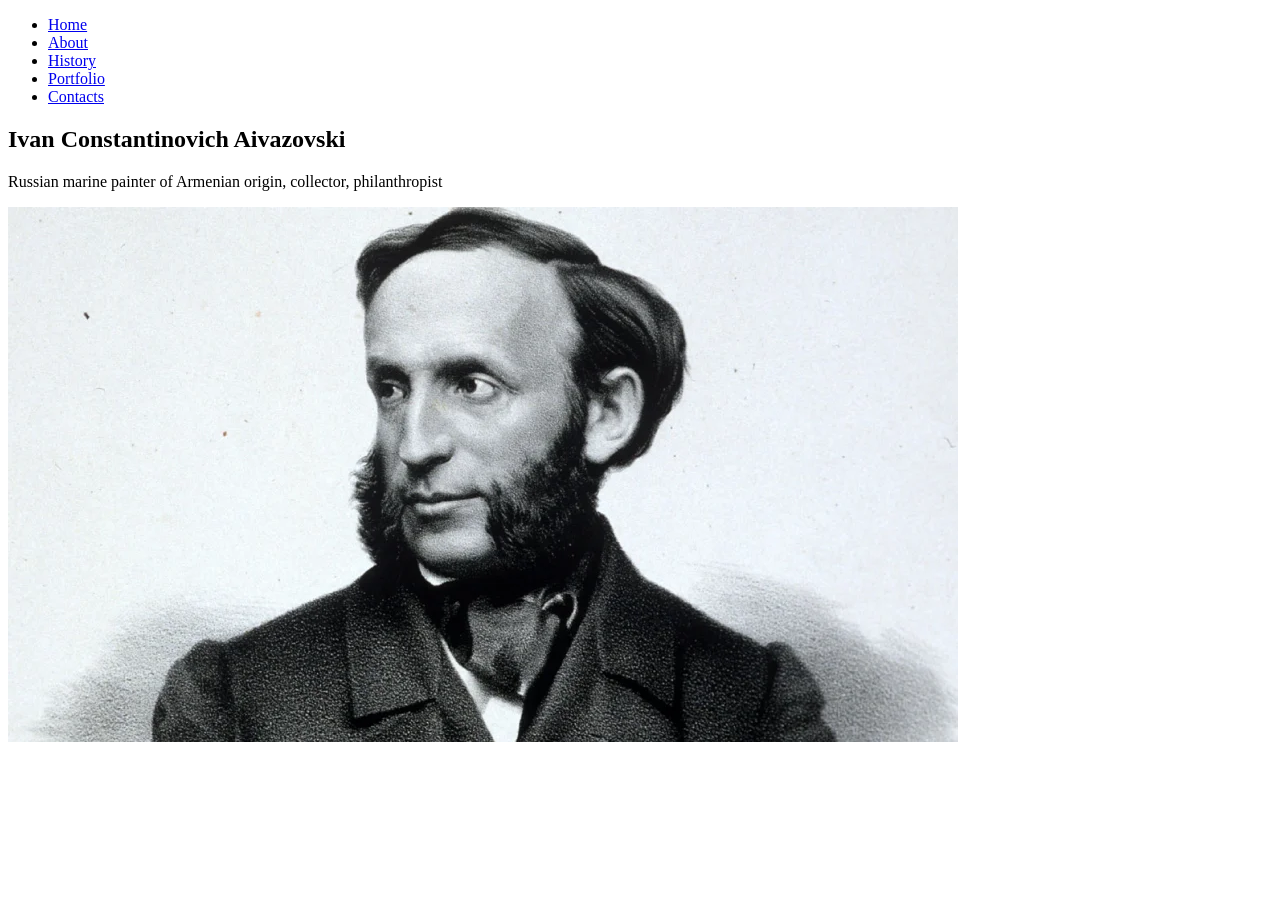
==== index57.html @ abf9cac2 "home section" ====
<!DOCTYPE html>
<html lang="en">
  <head>
    <meta charset="UTF-8" />
    <meta name="viewport" content="width=device-width, initial-scale=1.0" />
    <link rel="preconnect" href="https://fonts.googleapis.com" />
    <link rel="preconnect" href="https://fonts.gstatic.com" crossorigin />
    <link
      href="https://fonts.googleapis.com/css2?family=Roboto:ital,wght@0,100..900;1,100..900&display=swap"
      rel="stylesheet"
    />
    <link
      rel="icon"
      href="/aivazovskiy_page/assets/favicon.png"
      type="image/png"
    />
    <link rel="stylesheet" href="index57.css" />
    <title>Aivazovski</title>
  </head>
  <body>
    <header class="header" aria-label="header">
      <div class="container">
        <nav class="nav" aria-label="header navigation">
          <ul class="nav-list" aria-label="header navigation list">
            <li>
              <a href="#" class="nav-link" aria-label="link to home">Home</a>
            </li>
            <li>
              <a href="#" class="nav-link" aria-label="link to about">About</a>
            </li>
            <li>
              <a href="#" class="nav-link" aria-label="link to history"
                >History</a
              >
            </li>
            <li>
              <a href="#" class="nav-link" aria-label="link to portfolio"
                >Portfolio</a
              >
            </li>
            <li>
              <a href="#" class="nav-link" aria-label="link to contacts"
                >Contacts</a
              >
            </li>
          </ul>
        </nav>
      </div>
    </header>

    <main aria-label="main">
      <section class="home" aria-label="home section">
        <div class="container">
          <h1 class="home-title" aria-label="title">
            Ivan Constantinovich Aivazovski
          </h1>
          <p class="home-description" aria-label="description">
            Russian marine painter of Armenian origin, collector, philanthropist
          </p>
          <img
            src="assets/webp/home.webp"
            alt="photo of Aivazovski"
            class="home-image"
          />
        </div>
      </section>
    </main>

    <footer></footer>
  </body>
</html>
---- index57.css ----
@import url("/aivazovskiy_page/styles57/basic.css");
@import url("/aivazovskiy_page/styles57/variables.css");
@import url("/aivazovskiy_page/styles57/header.css");
@import url("/aivazovskiy_page/styles57/home.css");
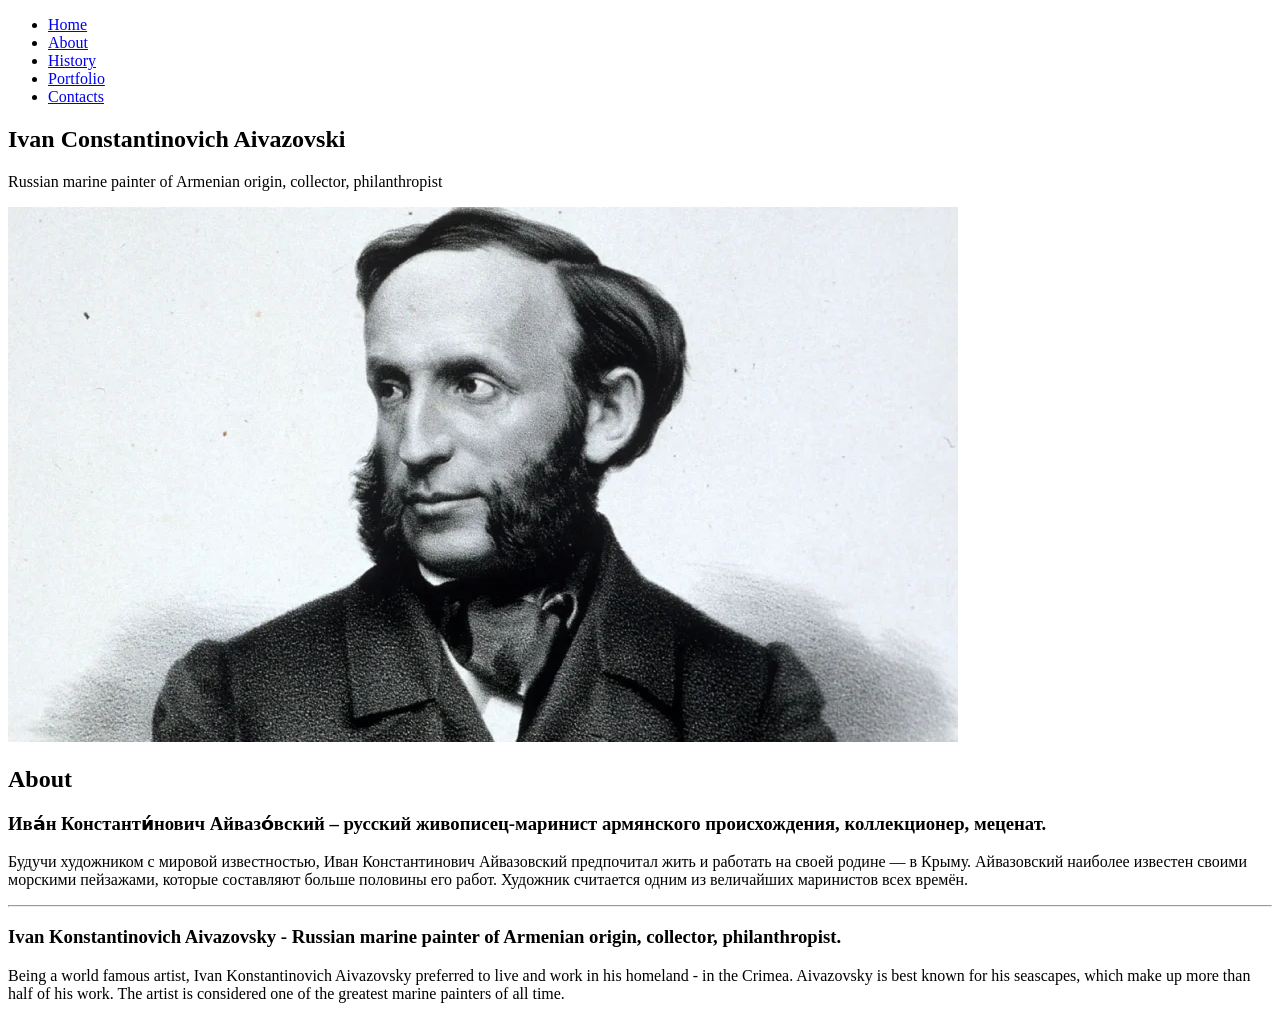
==== commit ae4977f2: "about section" ====
--- a/index57.html
+++ b/index57.html
@@ -64,6 +64,37 @@
           />
         </div>
       </section>
+
+      <section class="about" aria-label="about section">
+        <div class="container">
+          <h2 class="about-title" aria-label="about title">About</h2>
+          <h3 class="about-subtitle-ru" aria-label="about subtitle ru">
+            Ива́н Константи́нович Айвазо́вский – русский живописец-маринист
+            армянского происхождения, коллекционер, меценат.
+          </h3>
+          <p class="about-description-ru" aria-label="description ru">
+            Будучи художником с мировой известностью, Иван Константинович
+            Айвазовский предпочитал жить и работать на своей родине — в Крыму.
+            Айвазовский наиболее известен своими морскими пейзажами, которые
+            составляют больше половины его работ. Художник считается одним из
+            величайших маринистов всех времён.
+          </p>
+
+          <hr class="divider" aria-label="divider" />
+
+          <h3 class="about-subtitle-en" aria-label="about subtitle en">
+            Ivan Konstantinovich Aivazovsky - Russian marine painter of Armenian
+            origin, collector, philanthropist.
+          </h3>
+          <p class="about-description-en" aria-label="description en">
+            Being a world famous artist, Ivan Konstantinovich Aivazovsky
+            preferred to live and work in his homeland - in the Crimea.
+            Aivazovsky is best known for his seascapes, which make up more than
+            half of his work. The artist is considered one of the greatest
+            marine painters of all time.
+          </p>
+        </div>
+      </section>
     </main>
 
     <footer></footer>
--- a/index57.css
+++ b/index57.css
@@ -2,3 +2,4 @@
 @import url("/aivazovskiy_page/styles57/variables.css");
 @import url("/aivazovskiy_page/styles57/header.css");
 @import url("/aivazovskiy_page/styles57/home.css");
+@import url("/aivazovskiy_page/styles57/about.css");
